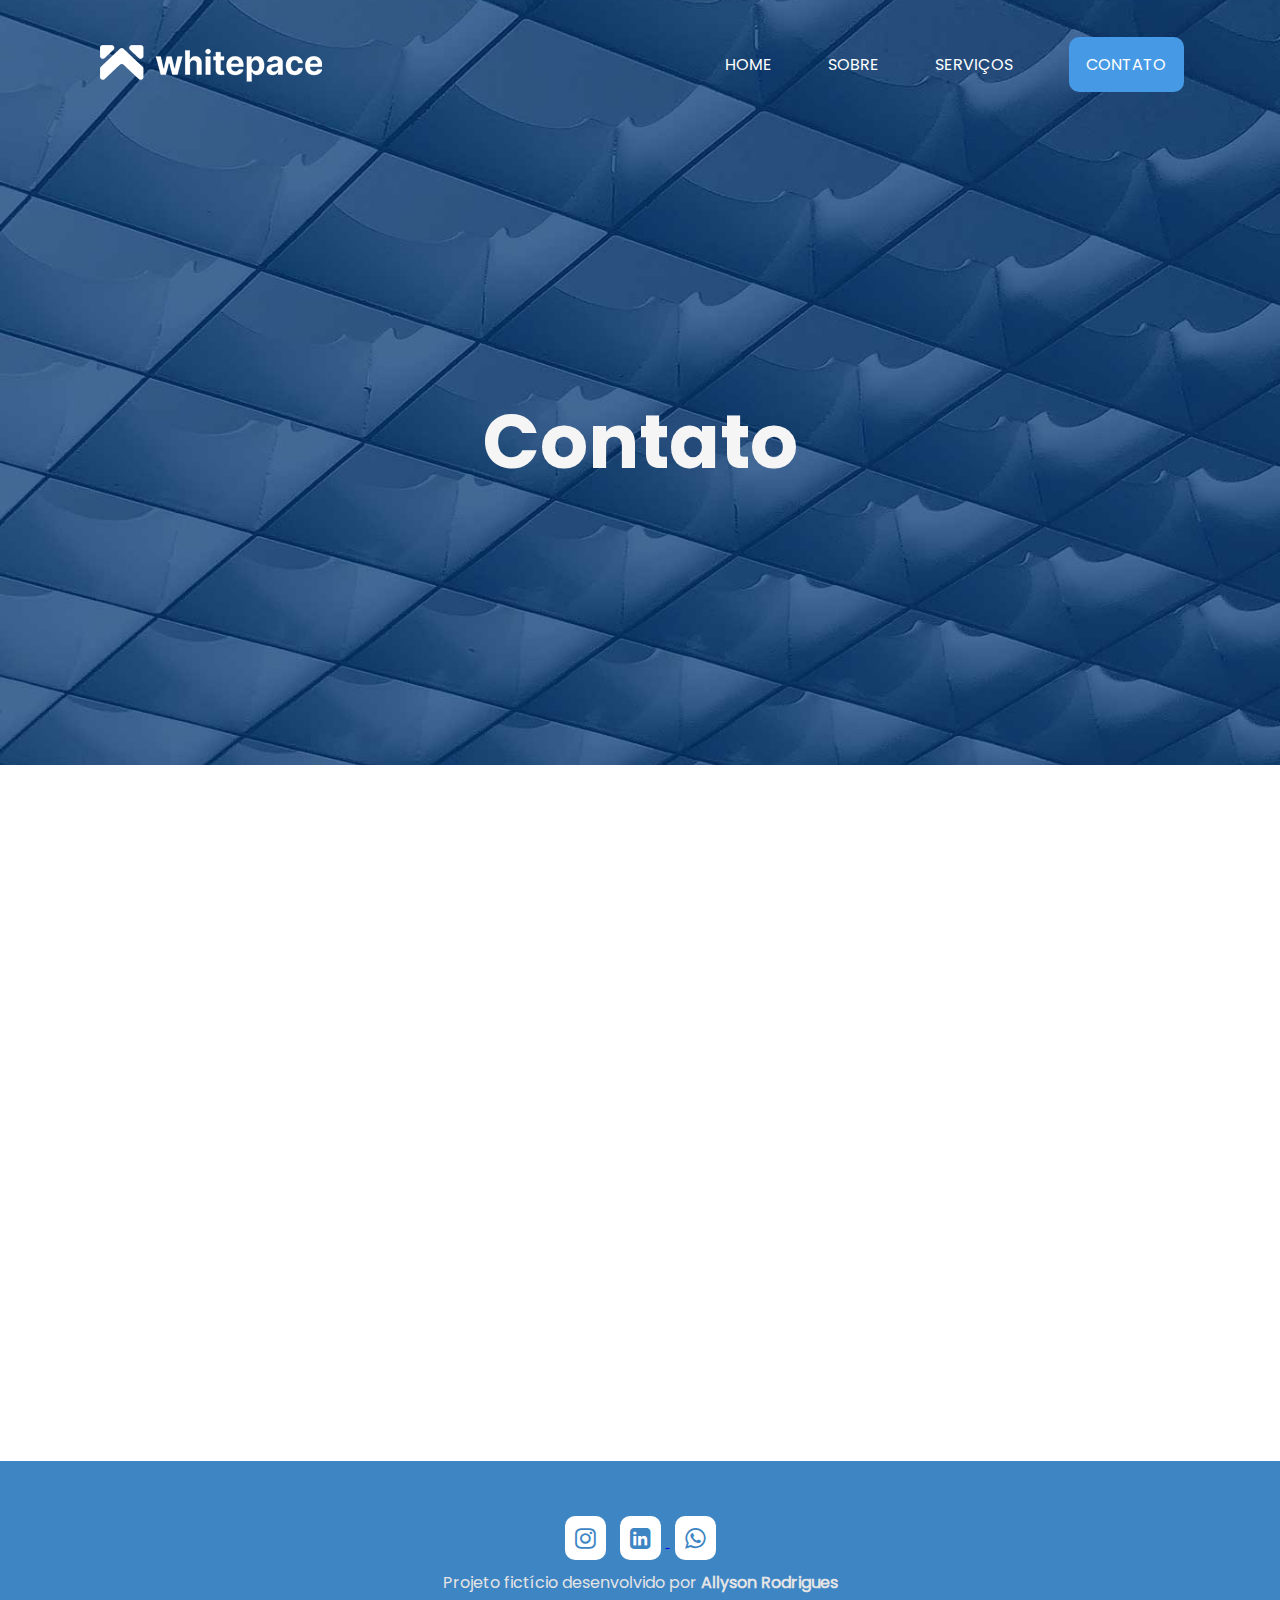
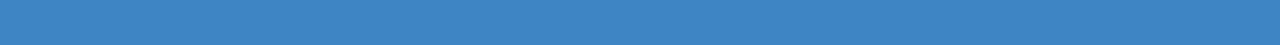
==== contato.html @ b645fd03 "Desenvolvendo a página Contato" ====
<!DOCTYPE html>
<html lang="pt-br">
<head>
    <meta charset="UTF-8">
    <meta name="viewport" content="width=device-width, initial-scale=1.0">
    <title>Whitepace</title>
    <!-- Font awesome -->
    <link rel="stylesheet" href="https://cdnjs.cloudflare.com/ajax/libs/font-awesome/4.7.0/css/font-awesome.css" integrity="sha512-5A8nwdMOWrSz20fDsjczgUidUBR8liPYU+WymTZP1lmY9G6Oc7HlZv156XqnsgNUzTyMefFTcsFH/tnJE/+xBg==" crossorigin="anonymous" referrerpolicy="no-referrer" />
    <link rel="stylesheet" href="style.css">
</head>
<body>

    <header class="header-home-contato">

        <div class="cabecalho">
            <div class="imagem-logo">
                <img src="imagens/logo.png" alt="whitepace logo">
            </div>

            <nav class="nav">
                <ul class="list">
                    <li><a class="list-links" href="index.html">Home</a></li>
                    <li><a class="list-links" href="sobre.html">Sobre</a></li>
                    <li><a class="list-links" href="servicos.html">Serviços</a></li>
                    <li><a id="contato-link" href="contato.html">Contato</a></li>
                </ul>
            </nav>

            <div class="img-menu">
                <button class="menu-button"><img class="menu-icon" src="imagens/menu.png" alt="menu"></button>
            </div>
        </div>

        <div class="header-titulo">
            <div class="titulo">
                <h1>Contato</h1>
            </div>
        </div>
    </header>

    <section class="section-contato">
        <div class="contato-mapa">
            <iframe src="https://www.google.com/maps/embed?pb=!1m18!1m12!1m3!1d8179.009082668824!2d-43.94147025084358!3d-19.962621212419336!2m3!1f0!2f0!3f0!3m2!1i1024!2i768!4f13.1!3m3!1m2!1s0xa698279ec9fe3b%3A0x7951180a31e3bdeb!2sPonteio%20Lar%20Shopping!5e0!3m2!1spt-BR!2sbr!4v1705980613472!5m2!1spt-BR!2sbr" width="80%" height="600" style="border:0;" allowfullscreen="" loading="lazy" referrerpolicy="no-referrer-when-downgrade"></iframe>
        </div>
    </section>

    <footer>
        <div class="footer-content">
            <div class="links">
                <a href="#"><i class="fa fa-instagram" aria-hidden="true"></i></a>
                <a href="#"><i class="fa fa-linkedin-square" aria-hidden="true"></i>
                </a>
                <a href="#"><i class="fa fa-whatsapp" aria-hidden="true"></i></a>
            </div>
            <p>Projeto fictício desenvolvido por <strong>Allyson Rodrigues</strong></p>
        </div>
    </footer>
    
    <script src="main.js"></script>
</body>
</html>
---- style.css ----
@font-face {
    font-family: 'font-padrão';
    src: url('fonts/Poppins/Poppins-Regular.ttf');
}

@font-face {
    font-family: 'font-bold';
    src: url('fonts/Poppins/Poppins-Bold.ttf');
}

@font-face {
    font-family: 'font-semibold';
    src: url('fonts/Poppins/Poppins-SemiBold.ttf');
}

* {
    padding: 0px;
    margin: 0px;
    box-sizing: border-box;
}

body {
    height: 100vh;
    font-family: 'font-padrão', sans-serif;
}

.header-home {
    background: url(imagens/background-home.jpg) no-repeat center;
    background-size: cover;
    margin-bottom: 3rem;
}

/***** Header página Sobre *****/

.header-home-sobre {
    background: url(imagens/background-sobre1.jpg) no-repeat center;
    background-size: cover;
    margin-bottom: 3rem;
}

/**************/

/***** Header página Serviços *****/

.header-home-servicos {
    background: url(imagens/background-servicos.jpg) no-repeat center;
    background-size: cover;
    margin-bottom: 3rem;
}

/**************/

/***** Header página Contato *****/

.header-home-contato {
    background: url(imagens/background-contacto.jpg) no-repeat center;
    background-size: cover;
    margin-bottom: 3rem;
}

/**************/

.img-menu {
    display: none;
}

.cabecalho {
    display: flex;
    justify-content: space-between;
    margin: 0px 6rem;
    align-items: center;
    padding-top: 12px;
    height: 120px;
}

.list {
    display: flex;
    list-style: none;
    gap: 3.5rem;
}

.list-links {
    color: white;
    text-decoration: none;
    text-transform: uppercase;
}

.list-links::after {
    content: '';
    background-color: #4699E4;
    border-radius: 2px;
    height: 3px;
    width: 0%;
    margin: 0px auto;
    display: block;
}

.list-links:hover::after {
    width: 100%;
    transition: 0.4s;
}

#contato-link {
    color: white;
    text-decoration: none;
    text-transform: uppercase;
    background-color: #4699E4;
    padding: 1rem 1.1rem;
    border-radius: 10px;
}

#contato-link:hover {
    background-color: #2f81c9;
    transition: 0.3s;
}

.header-titulo {
    display: flex;
    justify-content: center;
}

.titulo {
    text-align: center;
    margin: 240px 0px;
    padding: 25px;
}

.titulo h1 {
    font-family: 'font-bold', sans-serif;
    font-size: 4.7rem;
    color: rgb(245, 245, 245);
    margin-bottom: 2px;
}

.titulo p {
    font-size: 1.2rem;
    color: rgb(199, 199, 199);
    margin-bottom: 16px;
}

.titulo .button-titulo {
    padding: 16px 22px;
    font-family: 'font-padrão', sans-serif;
    font-size: 1.1rem;
    background-color: #4699E4;
    color: rgb(228, 227, 227);
    border: none;
    border-radius: 10px;
    cursor: pointer;
    animation: animate-outline 1s ease-out infinite; /* Animação */
}

.titulo .button-titulo:hover {
    background-color: #2c82ce;
    transition: 0.3s;
}

@keyframes animate-outline {
    from {
        outline: 0px solid #4699E4;
    }
    to {
        outline: 14px solid #00000000;
    }
}

/***** Section 1 *****/

.desc1 {
    display: flex;
    flex-direction: row;
    justify-content: space-around;
    align-items: center;
    padding: 1.5rem;
    margin-bottom: 4rem;
}

.img-desc1 img {
    height: 370px;
}

.text-desc {
    width: 800px;
}

.text-desc h2 {
    font-size: 2.7rem;
    font-family: 'font-bold', sans-serif;
    margin-bottom: 10px;
}

.text-desc p {
    color: #474849;
    margin-bottom: 12px;
}

.button-desc {
    padding: 15px 20px;
    font-family: 'font-padrão', sans-serif;
    font-size: 1rem;
    background-color: #4699E4;
    color: rgb(228, 227, 227);
    border: none;
    border-radius: 10px;
    cursor: pointer;
}

.button-desc:hover {
    background-color: #2c82ce;
    transition: 0.3s;
}

.desc2 {
    display: flex;
    flex-direction: row-reverse;
    justify-content: space-around;
    align-items: center;
    padding: 1.5rem;
    margin-bottom: 7rem;
}

.img-desc2 img {
    height: 360px;
}

/***** Section 2 *****/

.section2-title {
    text-align: center;
    margin-bottom: 2rem;
}

.section2-title h1 {
    font-family: 'font-bold', sans-serif;
    font-size: 2.7rem;
}

.section2-title p {
    color: #474849;
}

/** Cards **/

.card-perfil img {
    height: 80px;
    border-radius: 50%;
    margin-bottom: 10px;
}

.cards {
    display: flex;
    justify-content: center;
    align-items: center;
    gap: 4rem;
    padding: 1rem;
    margin-bottom: 7rem;
}

.card {
    width: 350px;
    padding: 1.1rem;
    background-color: #c5d9e9;
    text-align: center;
    border-radius: 1rem;
}

.nome-card {
    font-family: 'font-semibold', sans-serif;
    font-size: 1.2rem;
    margin-bottom: 10px;
    color: rgb(24, 24, 24);
}

.desc-card {
    font-size: 0.9rem;
    margin-bottom: 10px;
    color: rgb(49, 49, 49);
}

.stars {
    border-top: 1px solid #71767a5e;
}

.stars i {
    margin-top: 1rem;
    color: #3e85c4;
    font-size: 1.1rem;
}

.card:hover {
    background-color: #3e85c4;
    margin-top: -2rem;
    transition: 0.4s;
}

.card:hover .nome-card,
.card:hover .desc-card,
.card:hover .stars i {
    color: rgb(226, 226, 226);
    transition: 0.3s;
}

/****** Section 3 ******/

.section3-title {
    text-align: center;
    margin-bottom: 10px;
}

.section3-title h1 {
    font-family: 'font-bold', sans-serif;
    font-size: 2.7rem;
}

.section3-title p {
    color: #474849;
}

.clientes {
    display: flex;
    justify-content: center;
    align-items: center;
    gap: 2rem;
    margin-bottom: 5rem;
}

/****** Section 4 ******/

.section4 {
    display: flex;
    flex-direction: row-reverse;
    justify-content: center;
    align-items: center;
    padding: 1.5rem;
    gap: 5rem;
    margin-bottom: 4rem;
}

.section4-desc {
    width: 800px;
}

.section4-desc h2 {
    font-size: 2.7rem;
    font-family: 'font-bold', sans-serif;
    margin-bottom: 10px;
}

.section4-desc p {
    color: #474849;
    margin-bottom: 12px;
}

.section4-img img {
    height: 390px;
}

/****** Footer ******/

footer {
    background-color: #3e85c4;
    text-align: center;
}

.links i {
    color: #3e85c4;
    background-color: white;
    padding: 10px;
    margin: 10px 5px;
    margin-top: 55px;
    font-size: 1.5rem;
    border-radius: 10px;
}

.footer-content p {
    color: rgb(228, 228, 228);
    padding-bottom: 50px;
}

/********** Página Sobre **********/

.section-sobre-content {
    display: flex;
    flex-direction: row-reverse;
    justify-content: space-around;
    align-items: center;
    margin-top: 4rem;
    margin-bottom: 3rem;
    padding: 1.5rem;
}

.section-sobre-desc {
    width: 550px;
    padding-right: 1.5rem;
}

.section-sobre-desc h2 {
    font-family: 'font-bold', sans-serif;
    font-size: 2.4rem;
    margin-bottom: 10px;
}

.section-sobre-desc p {
    font-family: 'font-padrão', sans-serif;
    margin-bottom: 10px;
}

.section-sobre-img img {
    height: 480px;
    border-radius: 10px;
}

/********** Página Serviços **********/

/***** Section 1 *****/

.section-servicos {
    margin-bottom: 3.5rem;
}

.titulo-servicos h1 {
    text-align: center;
    font-family: 'font-bold', sans-serif;
    font-size: 2.8rem;
    margin-bottom: 10px;
}

.servicos-cards {
    display: grid;
    grid-template-columns: 370px 370px 370px;
    gap: 3rem;
    justify-content: center;
    padding: 1.5rem;
}

.servicos-card {
    background-color: #D2E6F5;
    width: 370px;
    padding: 1.2rem;
    border-radius: 1rem;
}

.servicos-card-icon img {
    background-color: #3e85c4;
    height: 75px;
    padding: 11px;
    border-radius: 1rem;
}

.servicos-card-title {
    font-family: 'font-bold', sans-serif;
    color: #353535;
    margin-bottom: 3px;
}

.servicos-card-desc {
    font-size: 0.9rem;
    color: rgb(49, 49, 49);
}

.servicos-card:hover {
    background-color: #3e85c4;
    transition: 0.4s;
}

.servicos-card:hover .servicos-card-title,
.servicos-card:hover .servicos-card-desc {
    color: white;
    transition: 0.3s;
}

/***** Section 2 *****/

.section-servicos2 {
    background-color: #D2E6F5;
}

.historicos {
    display: flex;
    justify-content: center;
    align-items: center;
    gap: 4.3rem;
    padding: 5.2rem 0px;
    text-align: center;
}

.historico-icon img {
    background-color: #3e85c4;
    height: 80px;
    padding: 11px;
    border-radius: 1rem;
    margin-bottom: 5px;
}

.dados {
    font-family: 'font-semibold', sans-serif;
    font-size: 1.5rem;
    color: #353535;
}

.dados-desc {
    color: #353535;
}

/********** Página Contato **********/

.contato-mapa {
    display: flex;
    justify-content: center;
    margin-bottom: 3rem;
}

/************************ Media Queries ***************************/

@media screen and (max-width: 1300px) {
    
    .img-desc1 img {
        height: 320px;
    }

    .img-desc2 img {
        height: 310px;
    }

    .section4-img img {
        height: 340px;
    }

    .clientes {
        gap: 0px;
    }

    .section-sobre-img img {
        height: 380px;
    }

    .section-sobre-desc h2 {
        font-size: 2rem;
    }

}

@media screen and (max-width: 1090px) {
    
    .cabecalho {
        margin: 0px 2rem;
    }

    /********* Página Serviços *********/

    .servicos-cards {
        grid-template-columns: 370px 370px;
    }

}

@media screen and (max-width: 880px) {

    .cabecalho {
        margin: 0px 1rem;
    }

    .titulo {
        margin: 170px 0px;
    }

    .titulo h1 {
        font-size: 3.3rem;
    }

    .titulo p {
        font-size: 1rem;
        margin-bottom: 20px;
    }

    /***************** Menu Responsivo *****************/
    
    .img-menu {
        display: block;
        z-index: 1;
    }

    .menu-button {
        background-color: transparent;
        border: none;
        cursor: pointer;
    }

    .menu-icon {
        height: 35px;
    }

    .list {
        position: fixed;
        top: 0px;
        left: 0px;
        width: 100vw;
        height: 100vh;
        background: #216bac;
        clip-path: circle(0% at 100% 0);
        transition: 0.6s ease-out;
        pointer-events: none;

        flex-direction: column;
        justify-content: center;
        align-items: center;
    }

    /*** Estilos ativos ***/

    .open .list {
        clip-path: circle(141.4% at 100% 0);
        pointer-events: all;
    }

    .open .menu-button {
        position: fixed;
        top: 45px;
        right: 25px;
    }

    /***************/

    .list-links {
        padding: 10px 0px;
        font-size: 1.1rem;
    }

    .contato-link {
        font-size: 1.1rem;
    }

    /************************************************/

    .header-home {
        margin-bottom: 4rem;
    }

    .desc1 {
        flex-direction: column;
        margin-bottom: 6rem;
    }

    .desc2 {
        flex-direction: column;
    }

    .img-desc1 img {
        height: 230px;
    }

    .img-desc2 img {
        height: 220px;
        margin-bottom: 1.2rem;
    }

    .text-desc h2 {
        font-size: 2.1rem;
    }

    .text-desc p {
        margin-bottom: 1rem;
    }

    .text-desc {
        width: 370px;
        padding: 0px 1.6rem;
    }

    /****** Section 2 ******/

    .section2-title {
        padding: 10px;
    }

    .section2-title h1 {
        font-size: 1.8rem;
    }

    .section2-title p {
        font-size: 1rem;
    }

    .cards {
        flex-direction: column;
        gap: 3rem;
    }

    .card {
        width: 85vw;
    }

    /****** Section 3 ******/

    .section3-title h1 {
        font-size: 1.9rem;
    }

    .section3-title p {
        padding: 0px 8px;
    }

    .clientes {
        flex-direction: column;
    }

    /****** Section 4 ******/

    .section4 {
        flex-direction: column;
    }

    .section4-desc h2 {
        font-size: 2.1rem;
    }

    .section4-desc {
        width: 370px;
        padding: 0px 1.6rem;
    }

    .section4-img img {
        height: 250px;
        margin-bottom: -4rem;
    }

    /****** Footer ******/

    .footer-content p {
        padding: 0px 8px;
        padding-bottom: 40px;
    }

    /********** Página Sobre **********/

    .section-sobre-content {
        flex-direction: column;
        margin-top: 3rem;
    }

    .section-sobre-img img {
        height: 210px;
        margin-bottom: 16px;
    }

    .section-sobre-desc {
        padding-right: 0px;
        width: 85vw;
    }

    /********** Pagina Serviços **********/

    .servicos-cards {
        display: flex;
        flex-direction: column;
        justify-content: center;
        align-items: center;
    }

    .servicos-card {
        background-color: #D2E6F5;
        width: 85vw;
        padding: 1.2rem;
        border-radius: 1rem;
    }

    .historicos {
        flex-direction: column;
    }

}
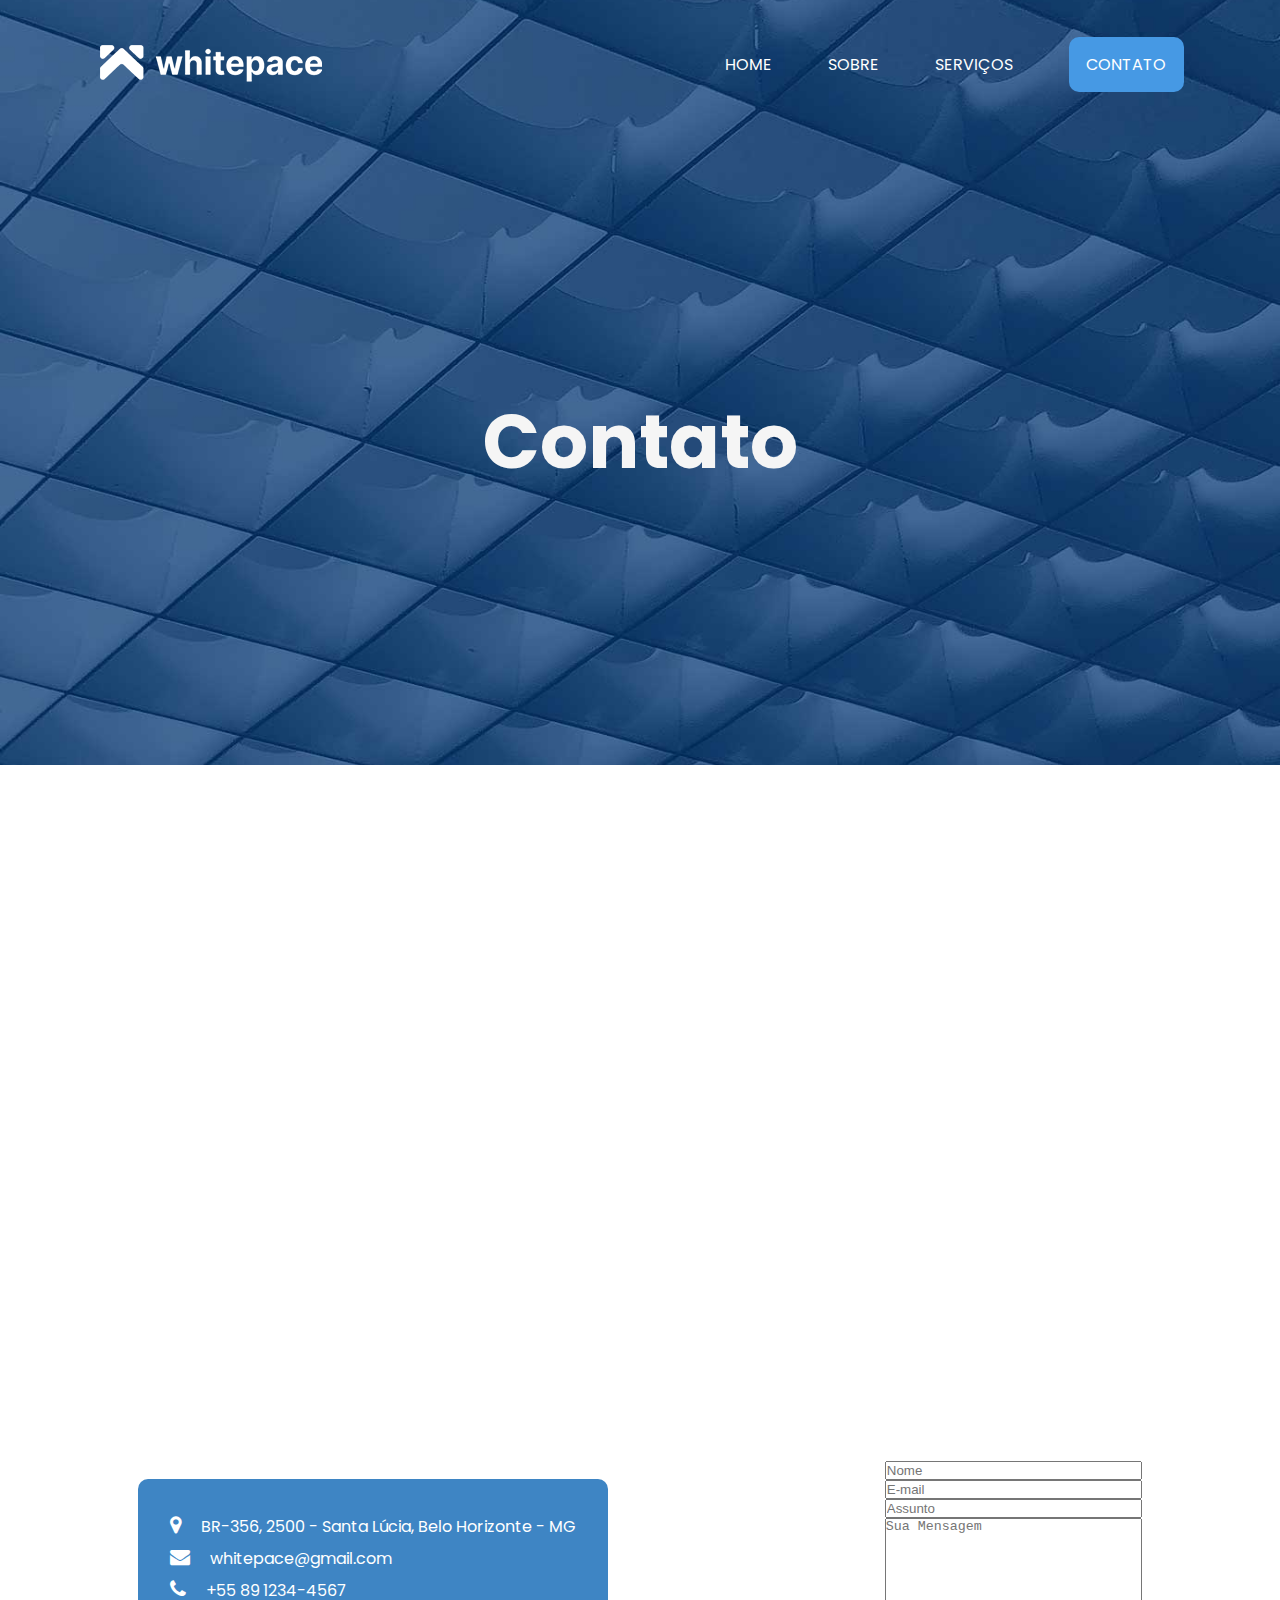
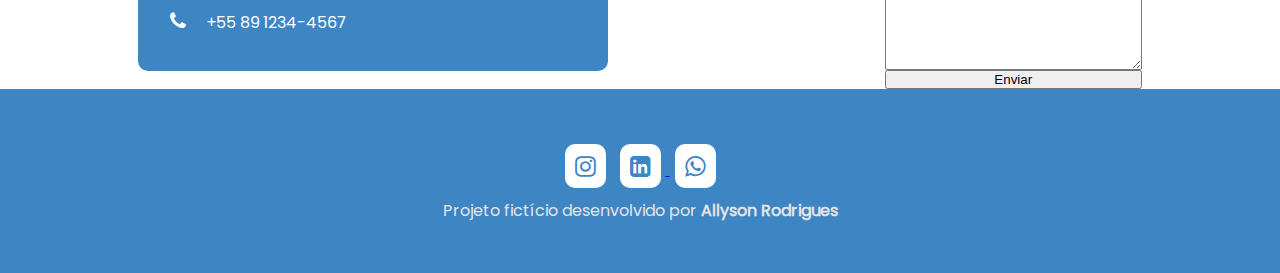
==== commit f06e3ac7: "finalizar o CSS do formulário da section 2 da página Contato." ====
--- a/contato.html
+++ b/contato.html
@@ -44,6 +44,28 @@
         </div>
     </section>
 
+    <section class="section-contato2">
+
+        <div class="endereco">
+            <div class="endereco-items">
+                <p><i class="fa fa-map-marker" aria-hidden="true"></i> BR-356, 2500 - Santa Lúcia, Belo Horizonte - MG</p>
+                <p><i class="fa fa-envelope" aria-hidden="true"></i> whitepace@gmail.com</p>
+                <p><i class="fa fa-phone" aria-hidden="true"></i> +55 89 1234-4567</p>
+                <p><i class="fa fa-phone" aria-hidden="true"></i> +55 89 1234-4567</p>
+            </div>
+        </div>
+
+        <div class="formulario">
+            <form class="form" action="#">
+                <input class="campo-texto" type="text" name="" id="nome" placeholder="Nome" required>
+                <input class="campo-texto" type="text" name="" id="email" placeholder="E-mail" required>
+                <input class="campo-texto" type="text" name="" id="assunto" placeholder="Assunto" required>
+                <textarea name="" id="mensagem" cols="30" rows="10" placeholder="Sua Mensagem" required></textarea>
+                <input type="submit" value="Enviar">
+            </form>
+        </div>
+    </section>
+
     <footer>
         <div class="footer-content">
             <div class="links">
--- a/style.css
+++ b/style.css
@@ -511,6 +511,35 @@
     margin-bottom: 3rem;
 }
 
+/***** Section 2 *****/
+
+.section-contato2 {
+    display: flex;
+    justify-content: space-around;
+    align-items: center;
+}
+
+.endereco {
+    background-color: #3e85c4;
+    padding: 2rem;
+    border-radius: 10px;
+    color: white;
+}
+
+.endereco-items i {
+    font-size: 20px;
+    padding-right: 1rem;
+}
+
+.endereco-items p {
+    line-height: 2rem;
+}
+
+.form {
+    display: flex;
+    flex-direction: column;
+}
+
 /************************ Media Queries ***************************/
 
 @media screen and (max-width: 1300px) {
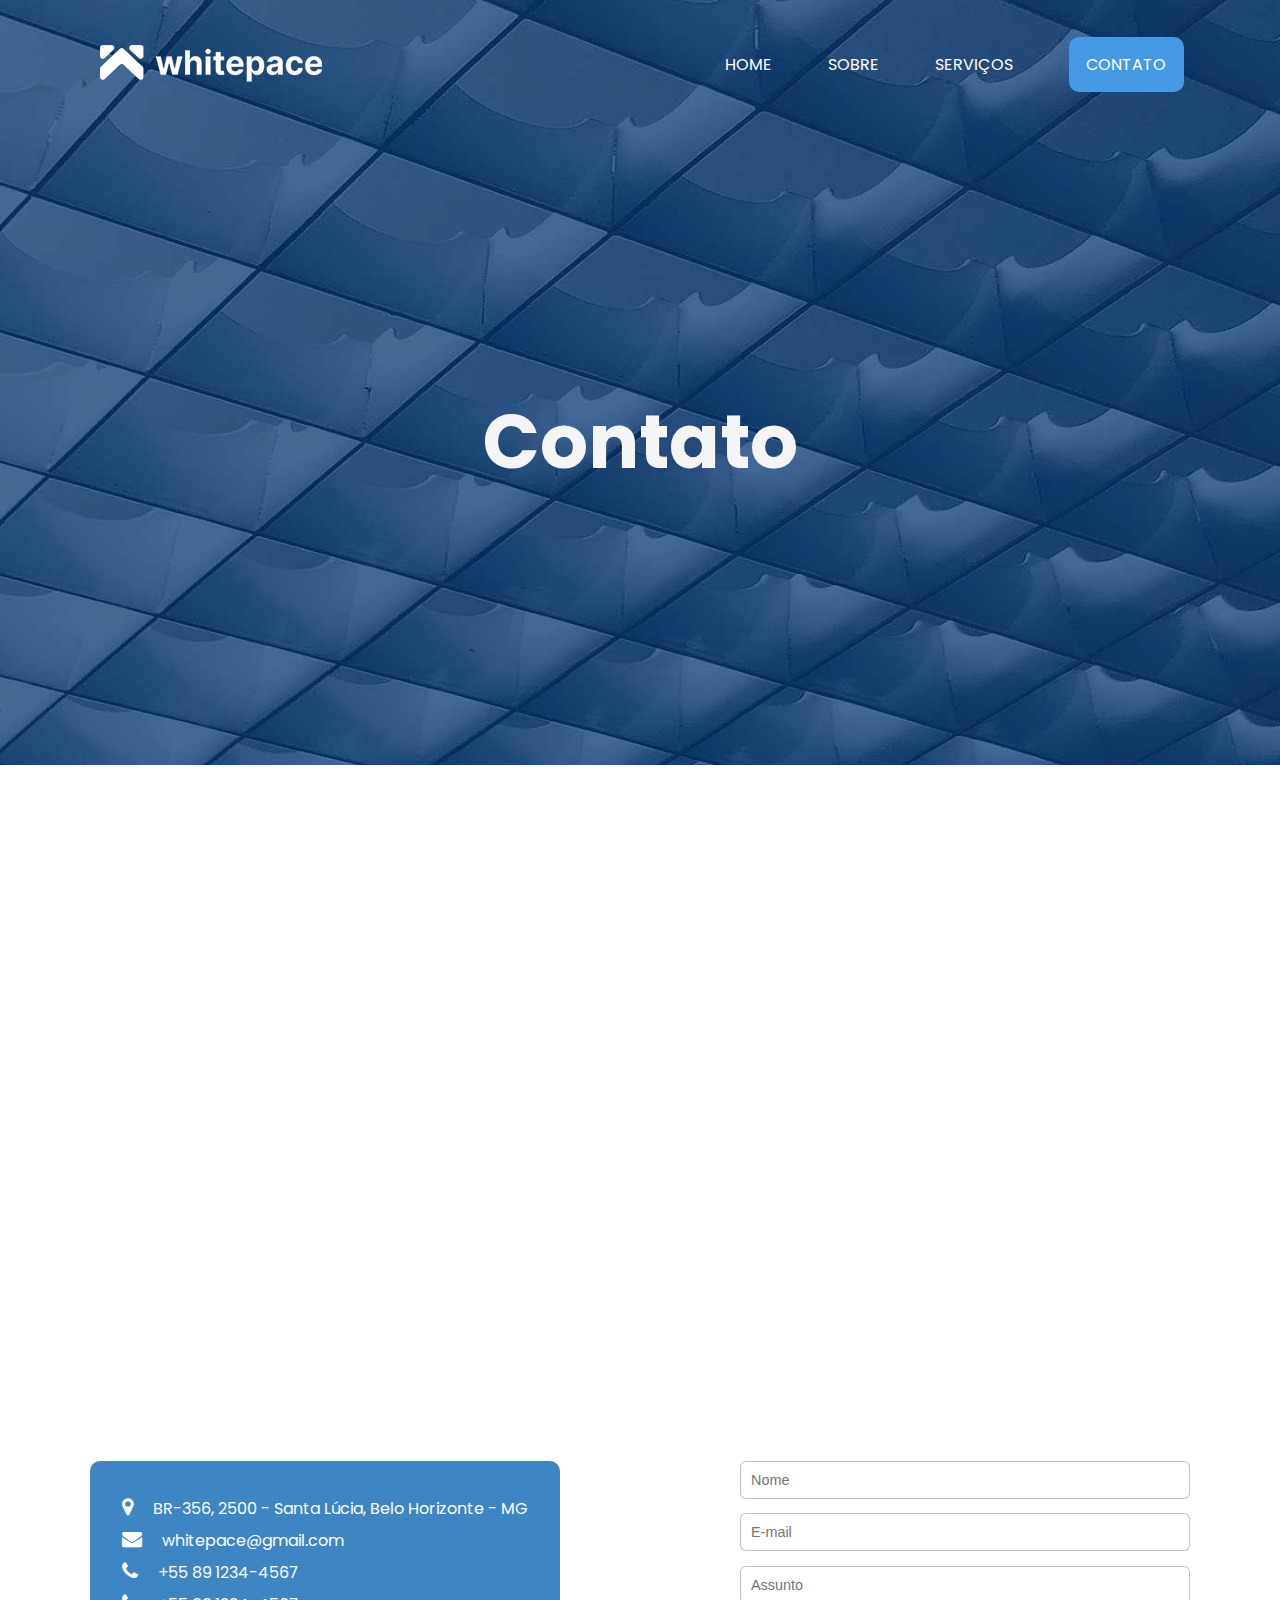
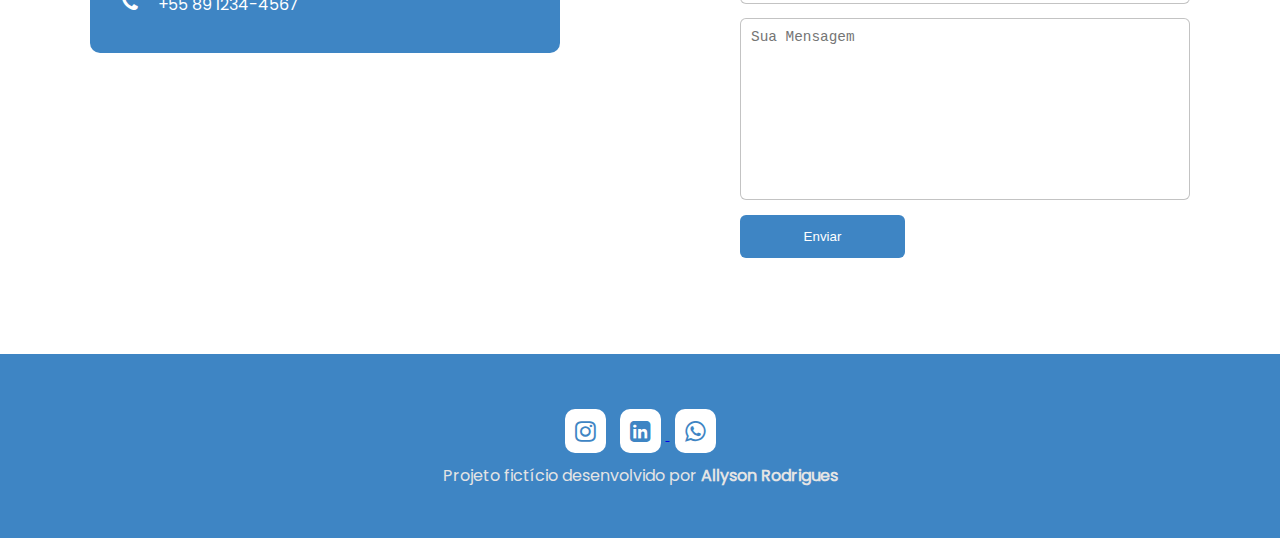
==== commit 7bd61bfc: "Página de contato para desktop pronta!! Só falta a versão responsiva." ====
--- a/contato.html
+++ b/contato.html
@@ -40,7 +40,7 @@
 
     <section class="section-contato">
         <div class="contato-mapa">
-            <iframe src="https://www.google.com/maps/embed?pb=!1m18!1m12!1m3!1d8179.009082668824!2d-43.94147025084358!3d-19.962621212419336!2m3!1f0!2f0!3f0!3m2!1i1024!2i768!4f13.1!3m3!1m2!1s0xa698279ec9fe3b%3A0x7951180a31e3bdeb!2sPonteio%20Lar%20Shopping!5e0!3m2!1spt-BR!2sbr!4v1705980613472!5m2!1spt-BR!2sbr" width="80%" height="600" style="border:0;" allowfullscreen="" loading="lazy" referrerpolicy="no-referrer-when-downgrade"></iframe>
+            <iframe src="https://www.google.com/maps/embed?pb=!1m18!1m12!1m3!1d8179.009082668824!2d-43.94147025084358!3d-19.962621212419336!2m3!1f0!2f0!3f0!3m2!1i1024!2i768!4f13.1!3m3!1m2!1s0xa698279ec9fe3b%3A0x7951180a31e3bdeb!2sPonteio%20Lar%20Shopping!5e0!3m2!1spt-BR!2sbr!4v1705980613472!5m2!1spt-BR!2sbr" width="75%" height="600" style="border:0;" allowfullscreen="" loading="lazy" referrerpolicy="no-referrer-when-downgrade"></iframe>
         </div>
     </section>
 
@@ -58,10 +58,14 @@
         <div class="formulario">
             <form class="form" action="#">
                 <input class="campo-texto" type="text" name="" id="nome" placeholder="Nome" required>
+
                 <input class="campo-texto" type="text" name="" id="email" placeholder="E-mail" required>
+
                 <input class="campo-texto" type="text" name="" id="assunto" placeholder="Assunto" required>
-                <textarea name="" id="mensagem" cols="30" rows="10" placeholder="Sua Mensagem" required></textarea>
-                <input type="submit" value="Enviar">
+
+                <textarea class="campo-texto" name="" id="mensagem" style="resize: none;" cols="30" rows="10" placeholder="Sua Mensagem" required></textarea>
+
+                <input class="button-form" type="submit" value="Enviar">
             </form>
         </div>
     </section>
--- a/style.css
+++ b/style.css
@@ -516,7 +516,8 @@
 .section-contato2 {
     display: flex;
     justify-content: space-around;
-    align-items: center;
+    align-items: flex-start;
+    margin-bottom: 6rem;
 }
 
 .endereco {
@@ -538,6 +539,30 @@
 .form {
     display: flex;
     flex-direction: column;
+    gap: 0.9rem;
+}
+
+.campo-texto {
+    width: 450px;
+    padding: 10px;
+    font-size: 0.9rem;
+    border-radius: 6px;
+    border: 1px solid rgba(100, 100, 100, 0.39);
+}
+
+.button-form {
+    width: 165px;
+    padding: 14px;
+    border: none;
+    background-color: #3e85c4;
+    color: white;
+    border-radius: 6px;
+    cursor: pointer;
+}
+
+.button-form:hover {
+    background-color: #336fa3;
+    transition: 0.3s;
 }
 
 /************************ Media Queries ***************************/
@@ -566,6 +591,10 @@
 
     .section-sobre-desc h2 {
         font-size: 2rem;
+    }
+
+    .contato-mapa iframe {
+        width: 85vw;
     }
 
 }
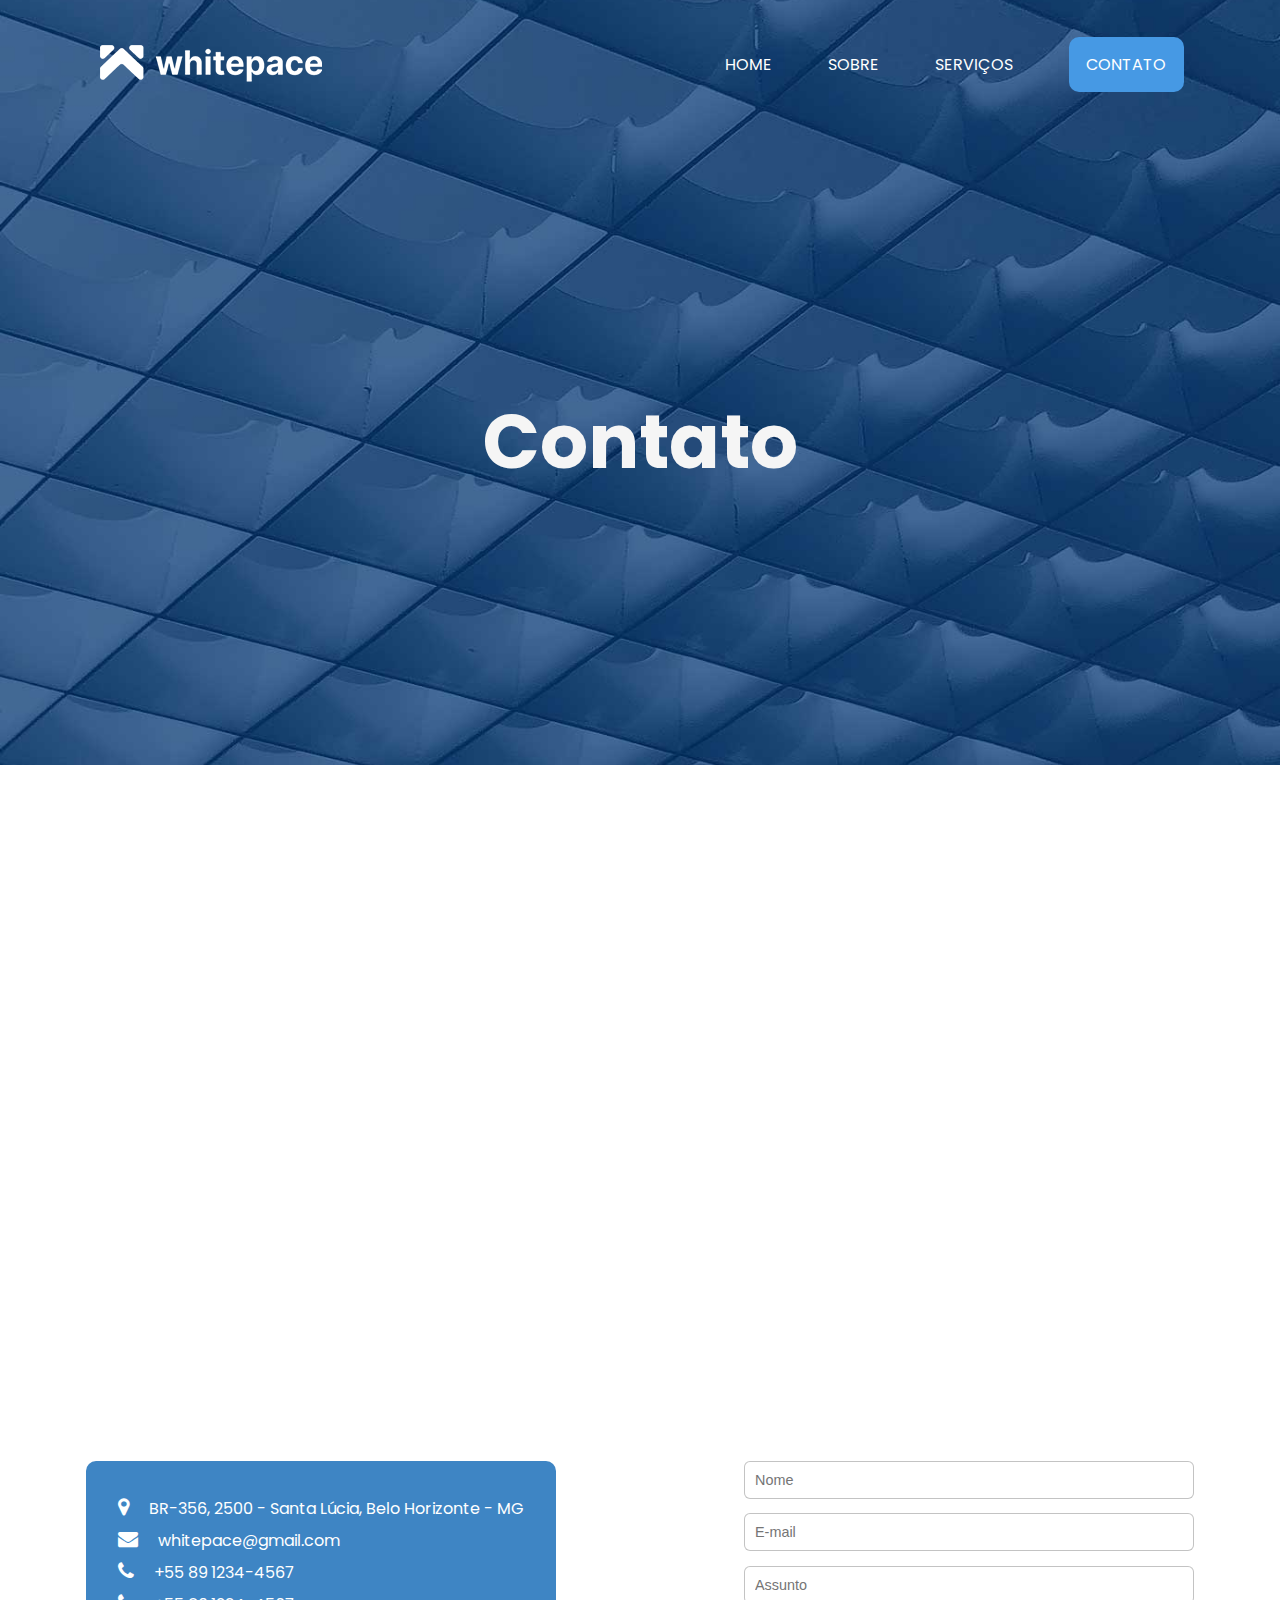
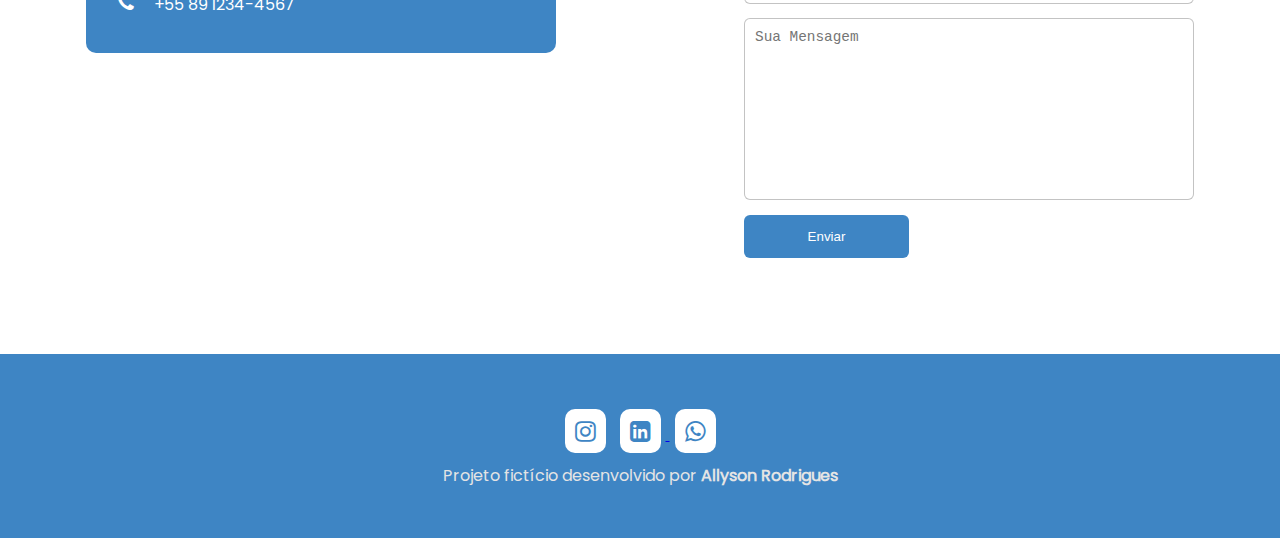
==== commit aba07ce9: "Projeto Whitepace pronto e responsivo!!!" ====
--- a/contato.html
+++ b/contato.html
@@ -56,7 +56,7 @@
         </div>
 
         <div class="formulario">
-            <form class="form" action="#">
+            <form class="form" action="#" autocomplete="off">
                 <input class="campo-texto" type="text" name="" id="nome" placeholder="Nome" required>
 
                 <input class="campo-texto" type="text" name="" id="email" placeholder="E-mail" required>
--- a/style.css
+++ b/style.css
@@ -523,6 +523,7 @@
 .endereco {
     background-color: #3e85c4;
     padding: 2rem;
+    margin-right: 1rem;
     border-radius: 10px;
     color: white;
 }
@@ -827,4 +828,32 @@
         flex-direction: column;
     }
 
+    /********** Página Contato **********/
+
+    .contato-mapa iframe {
+        width: 90vw;
+        height: 500px;
+    }
+
+    .section-contato2 {
+        flex-direction: column;
+        justify-content: center;
+        align-items: center;
+    }
+
+    .endereco {
+        width: 90vw;
+        margin-bottom: 3rem;
+        margin-right: 0px;
+        border-radius: 8px;
+    }
+
+    .endereco-items p {
+        font-size: 0.9rem;
+    }
+
+    .campo-texto {
+        width: 90vw;
+    }
+
 }